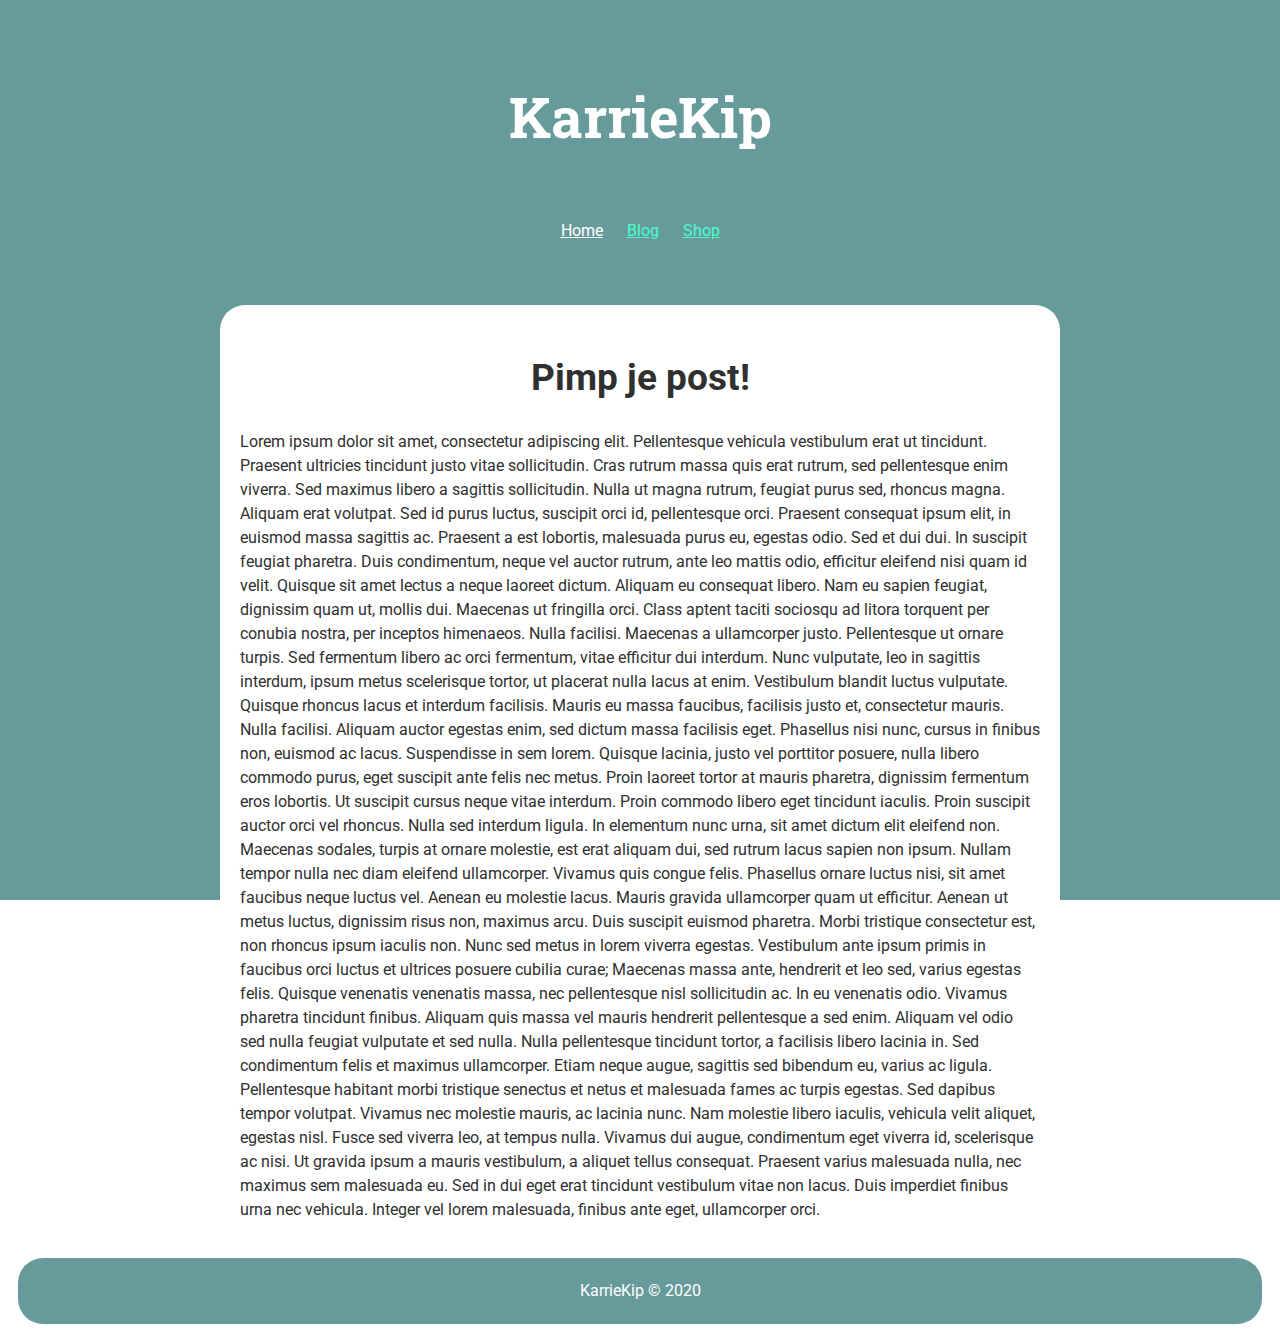
==== index.html @ 7db66de0 "Update index.html" ====
<!DOCTYPE html>

<html lang="nl">

<head>
    <meta charset="UTF-8">
    <meta name="viewport" content="width=device-width, initial-scale=1.0">
    <meta name="description" content="Kipje Kaartje">
    <meta property="og:image" content="...">
    <meta name="keywords" content="...">
    
    <title>KarrieKip</title>
    
    <link rel="apple-touch-icon" sizes="180x180" href="/favicon/apple-touch-icon.png">
    <link rel="icon" type="image/png" sizes="32x32" href="/favicon/favicon-32x32.png">
    <link rel="icon" type="image/png" sizes="16x16" href="/favicon/favicon-16x16.png">
    <link rel="manifest" href="/favicon/site.webmanifest">
    
    <link rel="stylesheet" href="https://fonts.googleapis.com/css?family=Roboto:400,700">
    <link rel="stylesheet" href="https://fonts.googleapis.com/css?family=Roboto Slab">
    
    <link rel="stylesheet" type="text/css" href="style.css">

</head>

<body>

<button onclick="topFunction()" id="myBtn" title="Go to top">Top</button>

<script>
//Get the button
var mybutton = document.getElementById("myBtn");

// When the user scrolls down 20px from the top of the document, show the button
window.onscroll = function() {scrollFunction()};

function scrollFunction() {
  if (document.body.scrollTop > 20 || document.documentElement.scrollTop > 20) {
    mybutton.style.display = "block";
  } else {
    mybutton.style.display = "none";
  }
}

// When the user clicks on the button, scroll to the top of the document
function topFunction() {
  document.body.scrollTop = 0;
  document.documentElement.scrollTop = 0;
}
</script>

<header>
    <p><b>KarrieKip</b></p>
</header>

<div class="topnav">
    <a class="active" href="/index.html">Home</a>
    <a href="/blog.html">Blog</a>
    <a href="https://karriekip.redbubble.com" target="_blank" rel="noopener">Shop</a>
</div>

<section class="wrapper">

<h1>Pimp je post!</h1>

<p>
Lorem ipsum dolor sit amet, consectetur adipiscing elit. Pellentesque vehicula vestibulum erat ut tincidunt. Praesent ultricies tincidunt justo vitae sollicitudin. Cras rutrum massa quis erat rutrum, sed pellentesque enim viverra. Sed maximus libero a sagittis sollicitudin. Nulla ut magna rutrum, feugiat purus sed, rhoncus magna. Aliquam erat volutpat. Sed id purus luctus, suscipit orci id, pellentesque orci. Praesent consequat ipsum elit, in euismod massa sagittis ac. Praesent a est lobortis, malesuada purus eu, egestas odio. Sed et dui dui. In suscipit feugiat pharetra. Duis condimentum, neque vel auctor rutrum, ante leo mattis odio, efficitur eleifend nisi quam id velit.
Quisque sit amet lectus a neque laoreet dictum. Aliquam eu consequat libero. Nam eu sapien feugiat, dignissim quam ut, mollis dui. Maecenas ut fringilla orci. Class aptent taciti sociosqu ad litora torquent per conubia nostra, per inceptos himenaeos. Nulla facilisi. Maecenas a ullamcorper justo. Pellentesque ut ornare turpis. Sed fermentum libero ac orci fermentum, vitae efficitur dui interdum. Nunc vulputate, leo in sagittis interdum, ipsum metus scelerisque tortor, ut placerat nulla lacus at enim. Vestibulum blandit luctus vulputate. Quisque rhoncus lacus et interdum facilisis. Mauris eu massa faucibus, facilisis justo et, consectetur mauris. Nulla facilisi. Aliquam auctor egestas enim, sed dictum massa facilisis eget. Phasellus nisi nunc, cursus in finibus non, euismod ac lacus. Suspendisse in sem lorem. Quisque lacinia, justo vel porttitor posuere, nulla libero commodo purus, eget suscipit ante felis nec metus. Proin laoreet tortor at mauris pharetra, dignissim fermentum eros lobortis. Ut suscipit cursus neque vitae interdum. Proin commodo libero eget tincidunt iaculis. Proin suscipit auctor orci vel rhoncus. Nulla sed interdum ligula. In elementum nunc urna, sit amet dictum elit eleifend non. Maecenas sodales, turpis at ornare molestie, est erat aliquam dui, sed rutrum lacus sapien non ipsum. Nullam tempor nulla nec diam eleifend ullamcorper. Vivamus quis congue felis. Phasellus ornare luctus nisi, sit amet faucibus neque luctus vel. Aenean eu molestie lacus. Mauris gravida ullamcorper quam ut efficitur. Aenean ut metus luctus, dignissim risus non, maximus arcu. Duis suscipit euismod pharetra. Morbi tristique consectetur est, non rhoncus ipsum iaculis non. Nunc sed metus in lorem viverra egestas. Vestibulum ante ipsum primis in faucibus orci luctus et ultrices posuere cubilia curae; Maecenas massa ante, hendrerit et leo sed, varius egestas felis. Quisque venenatis venenatis massa, nec pellentesque nisl sollicitudin ac. In eu venenatis odio. Vivamus pharetra tincidunt finibus. Aliquam quis massa vel mauris hendrerit pellentesque a sed enim.
Aliquam vel odio sed nulla feugiat vulputate et sed nulla. Nulla pellentesque tincidunt tortor, a facilisis libero lacinia in. Sed condimentum felis et maximus ullamcorper. Etiam neque augue, sagittis sed bibendum eu, varius ac ligula. Pellentesque habitant morbi tristique senectus et netus et malesuada fames ac turpis egestas. Sed dapibus tempor volutpat. Vivamus nec molestie mauris, ac lacinia nunc. Nam molestie libero iaculis, vehicula velit aliquet, egestas nisl. Fusce sed viverra leo, at tempus nulla. Vivamus dui augue, condimentum eget viverra id, scelerisque ac nisi. Ut gravida ipsum a mauris vestibulum, a aliquet tellus consequat. Praesent varius malesuada nulla, nec maximus sem malesuada eu. Sed in dui eget erat tincidunt vestibulum vitae non lacus. Duis imperdiet finibus urna nec vehicula. Integer vel lorem malesuada, finibus ante eget, ullamcorper orci.
</p>

<div class="skewed"></div>
    
<div class="skewed2"></div>

</section>

<footer>
    <p>KarrieKip © 2020</p>
</footer>
    
</body>
</html>
---- style.css ----
body {
    font-family: 'Roboto', sans-serif;
    line-height: 1.5;
    font-size: 16px;
    background-color: white;
    padding: 10px;
    color: #303030;
}
    
    /* Style the header */
header {
  font-family: 'Roboto Slab', sans-serif;
  padding-bottom: 5px;
  text-align: center;
  font-size: 350%;
  color: white
}

.topnav {
  font-family: 'Roboto';
  text-align: center;
  color: white;
  padding-bottom: 5%;
  word-spacing: 20px;

}

.topnav a.active {
  color: white;
}
    
    /* Style the content */
section {
  -webkit-flex: 3;
  -ms-flex: 3;
  flex: 3;
  background-color: #ffffff;
  
}

hr {
  border-top: 1px solid grey;
  margin-top: 3%;
  margin-bottom: 6%;
    
}  
 
    /* Style the footer */
footer {
  background-color: #679b9b;
  text-align: center;
  color: white;
  padding: 5px;
  border-radius: 25px;

}
    
.wrapper {
  max-width: 800px;
  padding: 20px;
  margin: 0 auto;
  border-radius: 25px;
}

img {
    width: 100%;
    height: auto;
    overflow: hidden;
}

h1 {
  font-size: 230%;
  word-break: no;
  text-align: center;
}

h2 {
  font-size: 190%;
  word-break: no;
}        

a {
  color: #49ffcb;
}

.skewed {
  position: absolute;
  top: 0;
  bottom: 0;
  right: 0;
  left: 0;
  width: 100%;
  height: 100%;
  background-color: #679b9b;
  z-index: -1;
  transform: skewY(6deg);
  transform-origin: top right;
}

.skewed2 {
  position: absolute;
  top: 0;
  bottom: 0;
  right: 0;
  left: 0;
  width: 100%;
  height: 100%;
  background-color: #679b9b;
  z-index: -1;
  transform: skewY(180deg);
  transform-origin: bottom right;
}

#myBtn {
  display: none;
  position: fixed;
  bottom: 20px;
  right: 30px;
  z-index: 99;
  font-size: 18px;
  border: none;
  outline: none;
  background-color: #aacfcf;
  color: white;
  cursor: pointer;
  padding: 15px;
  border-radius: 10px;
  -webkit-transition-duration: 0.4s; /* Safari */
  transition-duration: 0.4s;
}

#myBtn:hover {
  box-shadow: 0 12px 16px 0 rgba(0,0,0,0.24),0 17px 50px 0 rgba(0,0,0,0.19);
}
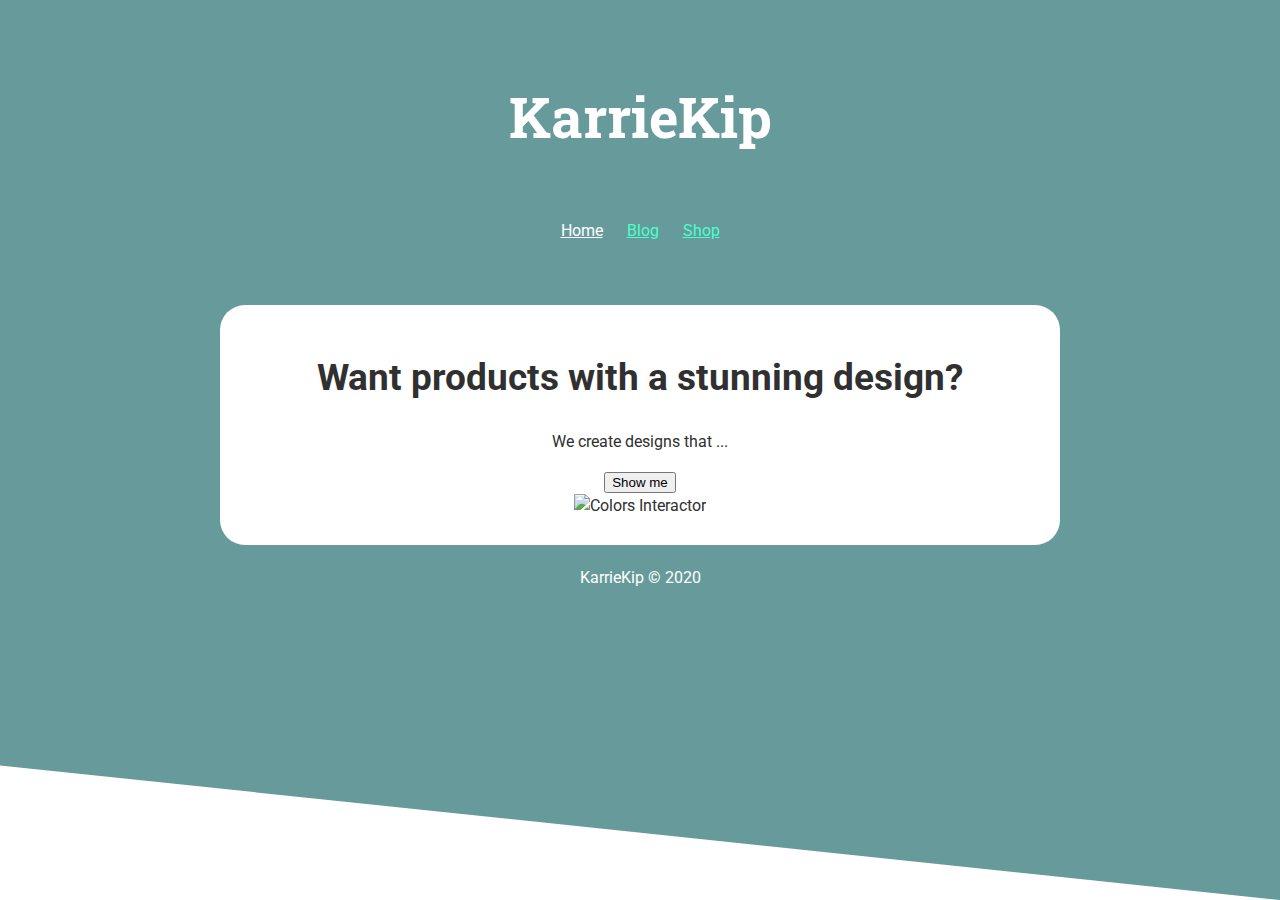
==== commit d647422e: "Update index.html" ====
--- a/index.html
+++ b/index.html
@@ -61,17 +61,21 @@
 
 <section class="wrapper">
 
-<h1>Pimp je post!</h1>
-
-<p>
-Lorem ipsum dolor sit amet, consectetur adipiscing elit. Pellentesque vehicula vestibulum erat ut tincidunt. Praesent ultricies tincidunt justo vitae sollicitudin. Cras rutrum massa quis erat rutrum, sed pellentesque enim viverra. Sed maximus libero a sagittis sollicitudin. Nulla ut magna rutrum, feugiat purus sed, rhoncus magna. Aliquam erat volutpat. Sed id purus luctus, suscipit orci id, pellentesque orci. Praesent consequat ipsum elit, in euismod massa sagittis ac. Praesent a est lobortis, malesuada purus eu, egestas odio. Sed et dui dui. In suscipit feugiat pharetra. Duis condimentum, neque vel auctor rutrum, ante leo mattis odio, efficitur eleifend nisi quam id velit.
-Quisque sit amet lectus a neque laoreet dictum. Aliquam eu consequat libero. Nam eu sapien feugiat, dignissim quam ut, mollis dui. Maecenas ut fringilla orci. Class aptent taciti sociosqu ad litora torquent per conubia nostra, per inceptos himenaeos. Nulla facilisi. Maecenas a ullamcorper justo. Pellentesque ut ornare turpis. Sed fermentum libero ac orci fermentum, vitae efficitur dui interdum. Nunc vulputate, leo in sagittis interdum, ipsum metus scelerisque tortor, ut placerat nulla lacus at enim. Vestibulum blandit luctus vulputate. Quisque rhoncus lacus et interdum facilisis. Mauris eu massa faucibus, facilisis justo et, consectetur mauris. Nulla facilisi. Aliquam auctor egestas enim, sed dictum massa facilisis eget. Phasellus nisi nunc, cursus in finibus non, euismod ac lacus. Suspendisse in sem lorem. Quisque lacinia, justo vel porttitor posuere, nulla libero commodo purus, eget suscipit ante felis nec metus. Proin laoreet tortor at mauris pharetra, dignissim fermentum eros lobortis. Ut suscipit cursus neque vitae interdum. Proin commodo libero eget tincidunt iaculis. Proin suscipit auctor orci vel rhoncus. Nulla sed interdum ligula. In elementum nunc urna, sit amet dictum elit eleifend non. Maecenas sodales, turpis at ornare molestie, est erat aliquam dui, sed rutrum lacus sapien non ipsum. Nullam tempor nulla nec diam eleifend ullamcorper. Vivamus quis congue felis. Phasellus ornare luctus nisi, sit amet faucibus neque luctus vel. Aenean eu molestie lacus. Mauris gravida ullamcorper quam ut efficitur. Aenean ut metus luctus, dignissim risus non, maximus arcu. Duis suscipit euismod pharetra. Morbi tristique consectetur est, non rhoncus ipsum iaculis non. Nunc sed metus in lorem viverra egestas. Vestibulum ante ipsum primis in faucibus orci luctus et ultrices posuere cubilia curae; Maecenas massa ante, hendrerit et leo sed, varius egestas felis. Quisque venenatis venenatis massa, nec pellentesque nisl sollicitudin ac. In eu venenatis odio. Vivamus pharetra tincidunt finibus. Aliquam quis massa vel mauris hendrerit pellentesque a sed enim.
-Aliquam vel odio sed nulla feugiat vulputate et sed nulla. Nulla pellentesque tincidunt tortor, a facilisis libero lacinia in. Sed condimentum felis et maximus ullamcorper. Etiam neque augue, sagittis sed bibendum eu, varius ac ligula. Pellentesque habitant morbi tristique senectus et netus et malesuada fames ac turpis egestas. Sed dapibus tempor volutpat. Vivamus nec molestie mauris, ac lacinia nunc. Nam molestie libero iaculis, vehicula velit aliquet, egestas nisl. Fusce sed viverra leo, at tempus nulla. Vivamus dui augue, condimentum eget viverra id, scelerisque ac nisi. Ut gravida ipsum a mauris vestibulum, a aliquet tellus consequat. Praesent varius malesuada nulla, nec maximus sem malesuada eu. Sed in dui eget erat tincidunt vestibulum vitae non lacus. Duis imperdiet finibus urna nec vehicula. Integer vel lorem malesuada, finibus ante eget, ullamcorper orci.
-</p>
+<h1>Want products with a stunning design?</h1>
+    
+<center>
+    
+    <p>We create designs that ...</p>
+    
+    <button class="button1">Show me</button>
+    
+    <div>
+        <img src="https://images.unsplash.com/photo-1489987707025-afc232f7ea0f?ixlib=rb-1.2.1&ixid=eyJhcHBfaWQiOjEyMDd9&auto=format&fit=crop&w=750&q=80" alt="Colors Interactor"></img>
+    </div>
+    
+</center>
 
 <div class="skewed"></div>
-    
-<div class="skewed2"></div>
 
 </section>
 
--- a/style.css
+++ b/style.css
@@ -77,7 +77,14 @@
 h2 {
   font-size: 190%;
   word-break: no;
-}        
+}
+
+h3 {
+  font-size: 110%;
+  word-break: no;
+  color: grey;
+  margin-left: 20px;
+}  
 
 a {
   color: #49ffcb;
@@ -95,20 +102,6 @@
   z-index: -1;
   transform: skewY(6deg);
   transform-origin: top right;
-}
-
-.skewed2 {
-  position: absolute;
-  top: 0;
-  bottom: 0;
-  right: 0;
-  left: 0;
-  width: 100%;
-  height: 100%;
-  background-color: #679b9b;
-  z-index: -1;
-  transform: skewY(180deg);
-  transform-origin: bottom right;
 }
 
 #myBtn {
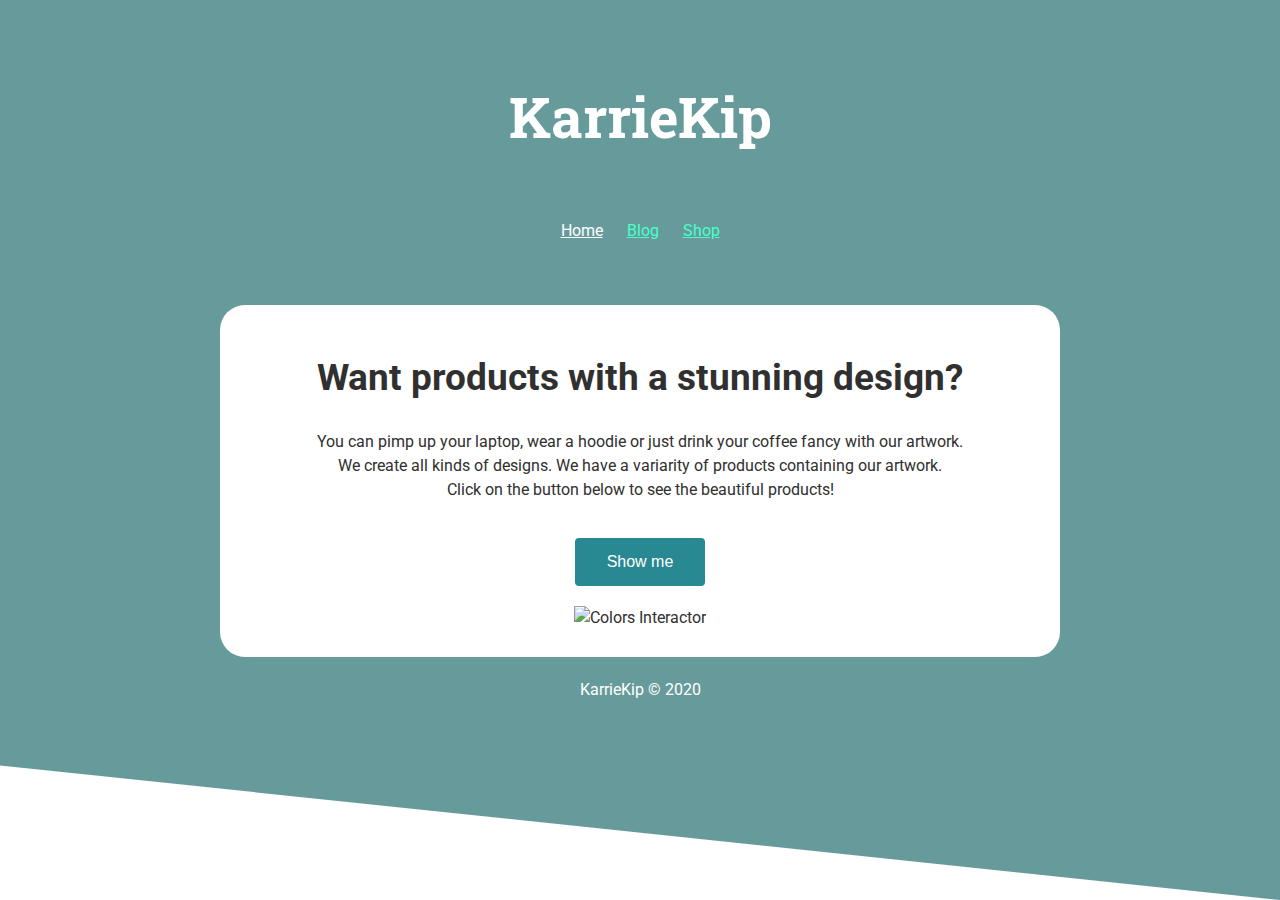
==== commit c2377d1e: "Update index.html" ====
--- a/index.html
+++ b/index.html
@@ -65,7 +65,7 @@
     
 <center>
     
-    <p>We create designs that ...</p>
+    <p> You can pimp up your laptop, wear a hoodie or just drink your coffee fancy with our artwork. <br> We create all kinds of designs. We have a variarity of products containing our artwork. <br> Click on the button below to see the beautiful products!</p>
     
     <button class="button1">Show me</button>
     
--- a/style.css
+++ b/style.css
@@ -125,3 +125,23 @@
 #myBtn:hover {
   box-shadow: 0 12px 16px 0 rgba(0,0,0,0.24),0 17px 50px 0 rgba(0,0,0,0.19);
 }
+
+.button1 {
+        background-color: #288992;
+        border: none;
+        border-radius: 4px;
+        color: white;
+        padding: 15px 32px;
+        text-align: center;
+        text-decoration: none;
+        display: inline-block;
+        font-size: 16px;
+        margin: 20px 20px;
+        cursor: pointer;
+        -webkit-transition-duration: 0.4s; /* Safari */
+        transition-duration: 0.4s;
+}
+     .button1:hover {
+        box-shadow: 0 12px 16px 0 rgba(0,0,0,0.24),0 17px 50px 0 rgba(0,0,0,0.19);
+        
+        }
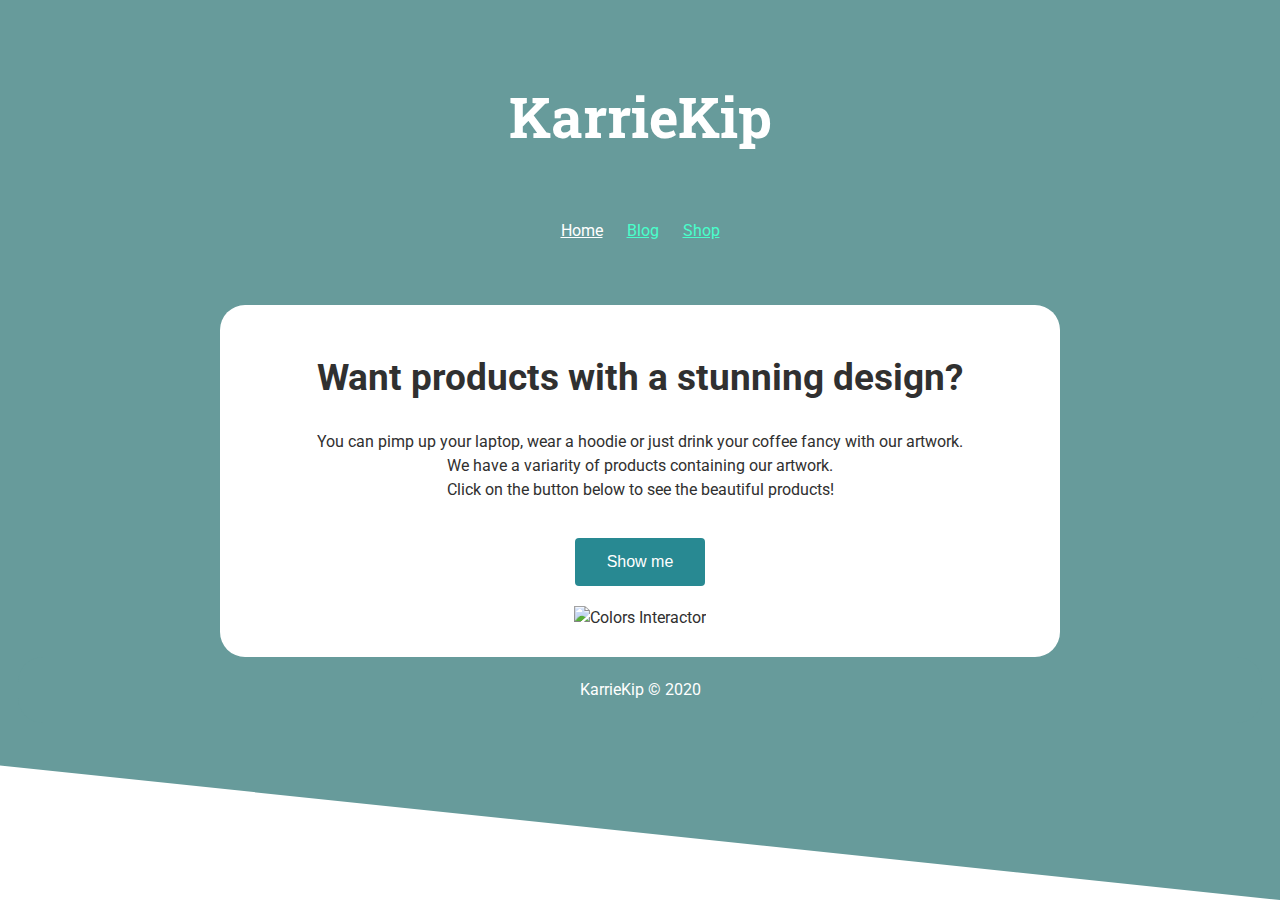
==== commit ff120f92: "Update index.html" ====
--- a/index.html
+++ b/index.html
@@ -65,7 +65,7 @@
     
 <center>
     
-    <p> You can pimp up your laptop, wear a hoodie or just drink your coffee fancy with our artwork. <br> We create all kinds of designs. We have a variarity of products containing our artwork. <br> Click on the button below to see the beautiful products!</p>
+    <p> You can pimp up your laptop, wear a hoodie or just drink your coffee fancy with our artwork. <br> We have a variarity of products containing our artwork. <br> Click on the button below to see the beautiful products!</p>
     
     <button class="button1">Show me</button>
     
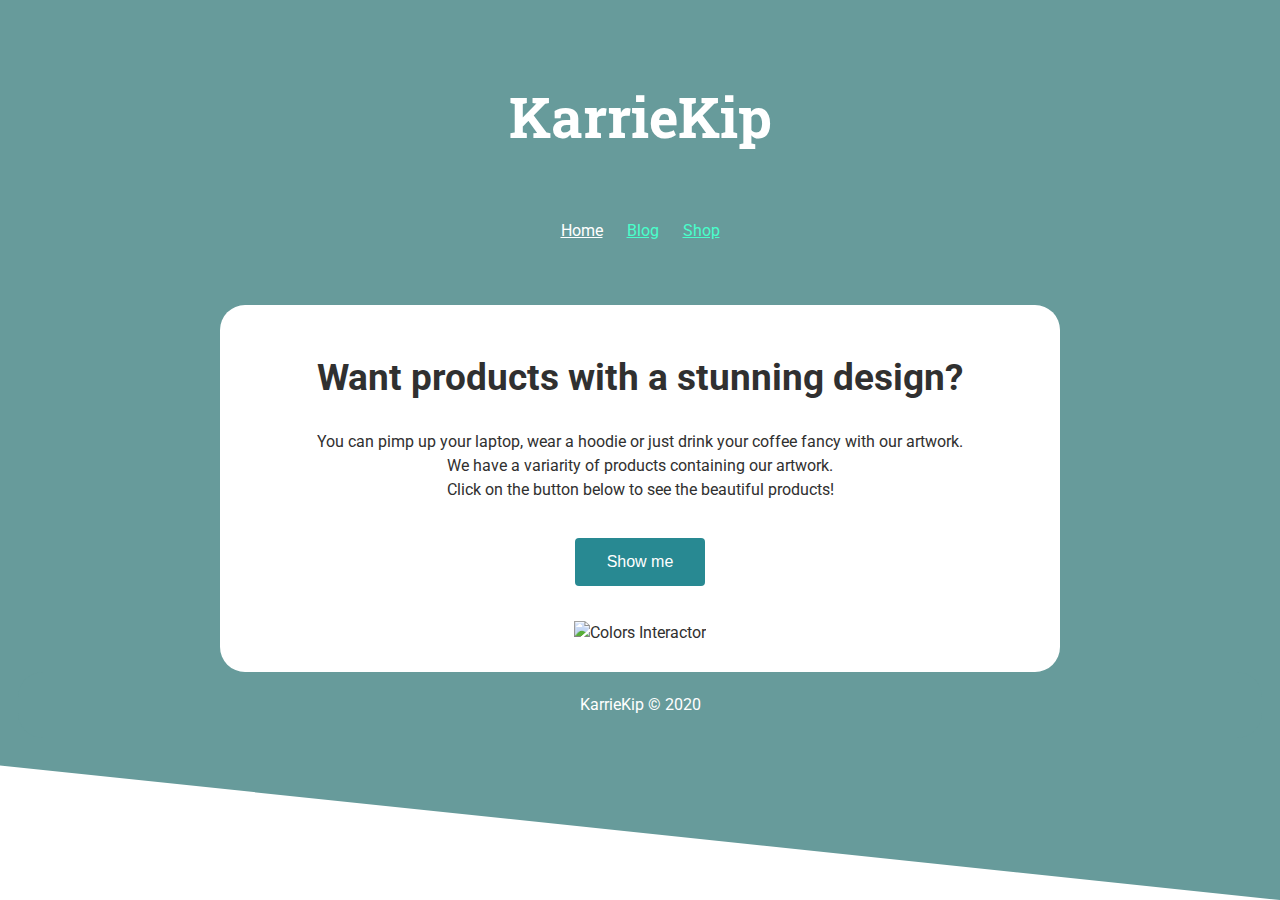
==== commit fbba5ff7: "Update index.html" ====
--- a/index.html
+++ b/index.html
@@ -56,7 +56,7 @@
 <div class="topnav">
     <a class="active" href="/index.html">Home</a>
     <a href="/blog.html">Blog</a>
-    <a href="https://karriekip.redbubble.com" target="_blank" rel="noopener">Shop</a>
+    <a href="/shop.html">Shop</a>
 </div>
 
 <section class="wrapper">
--- a/style.css
+++ b/style.css
@@ -66,6 +66,14 @@
     width: 100%;
     height: auto;
     overflow: hidden;
+    padding-top: 15px;
+}
+
+.img2 {
+    width: 100%;
+    height: 150px;
+    overflow: hidden;
+    filter: grayscale(60%);
 }
 
 h1 {
@@ -136,7 +144,7 @@
         text-decoration: none;
         display: inline-block;
         font-size: 16px;
-        margin: 20px 20px;
+        margin: 20px 40px;
         cursor: pointer;
         -webkit-transition-duration: 0.4s; /* Safari */
         transition-duration: 0.4s;
@@ -145,3 +153,196 @@
         box-shadow: 0 12px 16px 0 rgba(0,0,0,0.24),0 17px 50px 0 rgba(0,0,0,0.19);
         
         }
+
+
+
+.resp-sharing-button__link,
+.resp-sharing-button__icon {
+  display: inline-block
+}
+
+.resp-sharing-button__link {
+  text-decoration: none;
+  color: #fff;
+  margin: 0.5em
+}
+
+.resp-sharing-button {
+  border-radius: 5px;
+  transition: 25ms ease-out;
+  padding: 0.5em 0.75em;
+  font-family: Helvetica Neue,Helvetica,Arial,sans-serif
+}
+
+.resp-sharing-button__icon svg {
+  width: 1em;
+  height: 1em;
+  margin-right: 0.4em;
+  vertical-align: top
+}
+
+.resp-sharing-button--small svg {
+  margin: 0;
+  vertical-align: middle
+}
+
+/* Non solid icons get a stroke */
+.resp-sharing-button__icon {
+  stroke: #fff;
+  fill: none
+}
+
+/* Solid icons get a fill */
+.resp-sharing-button__icon--solid,
+.resp-sharing-button__icon--solidcircle {
+  fill: #fff;
+  stroke: none
+}
+
+.resp-sharing-button--twitter {
+  background-color: #55acee
+}
+
+.resp-sharing-button--twitter:hover {
+  background-color: #2795e9
+}
+
+.resp-sharing-button--pinterest {
+  background-color: #bd081c
+}
+
+.resp-sharing-button--pinterest:hover {
+  background-color: #8c0615
+}
+
+.resp-sharing-button--facebook {
+  background-color: #3b5998
+}
+
+.resp-sharing-button--facebook:hover {
+  background-color: #2d4373
+}
+
+.resp-sharing-button--tumblr {
+  background-color: #35465C
+}
+
+.resp-sharing-button--tumblr:hover {
+  background-color: #222d3c
+}
+
+.resp-sharing-button--reddit {
+  background-color: #5f99cf
+}
+
+.resp-sharing-button--reddit:hover {
+  background-color: #3a80c1
+}
+
+.resp-sharing-button--google {
+  background-color: #dd4b39
+}
+
+.resp-sharing-button--google:hover {
+  background-color: #c23321
+}
+
+.resp-sharing-button--linkedin {
+  background-color: #0077b5
+}
+
+.resp-sharing-button--linkedin:hover {
+  background-color: #046293
+}
+
+.resp-sharing-button--email {
+  background-color: #777
+}
+
+.resp-sharing-button--email:hover {
+  background-color: #5e5e5e
+}
+
+.resp-sharing-button--xing {
+  background-color: #1a7576
+}
+
+.resp-sharing-button--xing:hover {
+  background-color: #114c4c
+}
+
+.resp-sharing-button--whatsapp {
+  background-color: #25D366
+}
+
+.resp-sharing-button--whatsapp:hover {
+  background-color: #1da851
+}
+
+.resp-sharing-button--hackernews {
+background-color: #FF6600
+}
+.resp-sharing-button--hackernews:hover, .resp-sharing-button--hackernews:focus {   background-color: #FB6200 }
+
+.resp-sharing-button--vk {
+  background-color: #507299
+}
+
+.resp-sharing-button--vk:hover {
+  background-color: #43648c
+}
+
+.resp-sharing-button--facebook {
+  background-color: #3b5998;
+  border-color: #3b5998;
+}
+
+.resp-sharing-button--facebook:hover,
+.resp-sharing-button--facebook:active {
+  background-color: #2d4373;
+  border-color: #2d4373;
+}
+
+.resp-sharing-button--twitter {
+  background-color: #55acee;
+  border-color: #55acee;
+}
+
+.resp-sharing-button--twitter:hover,
+.resp-sharing-button--twitter:active {
+  background-color: #2795e9;
+  border-color: #2795e9;
+}
+
+.resp-sharing-button--tumblr {
+  background-color: #35465C;
+  border-color: #35465C;
+}
+
+.resp-sharing-button--tumblr:hover,
+.resp-sharing-button--tumblr:active {
+  background-color: #222d3c;
+  border-color: #222d3c;
+}
+
+.resp-sharing-button--pinterest {
+  background-color: #bd081c;
+  border-color: #bd081c;
+}
+
+.resp-sharing-button--pinterest:hover,
+.resp-sharing-button--pinterest:active {
+  background-color: #8c0615;
+  border-color: #8c0615;
+}
+
+.resp-sharing-button--whatsapp {
+  background-color: #25D366;
+  border-color: #25D366;
+}
+
+.resp-sharing-button--whatsapp:hover,
+.resp-sharing-button--whatsapp:active {
+  background-color: #1DA851;
+  border-color: #1DA851;
+}
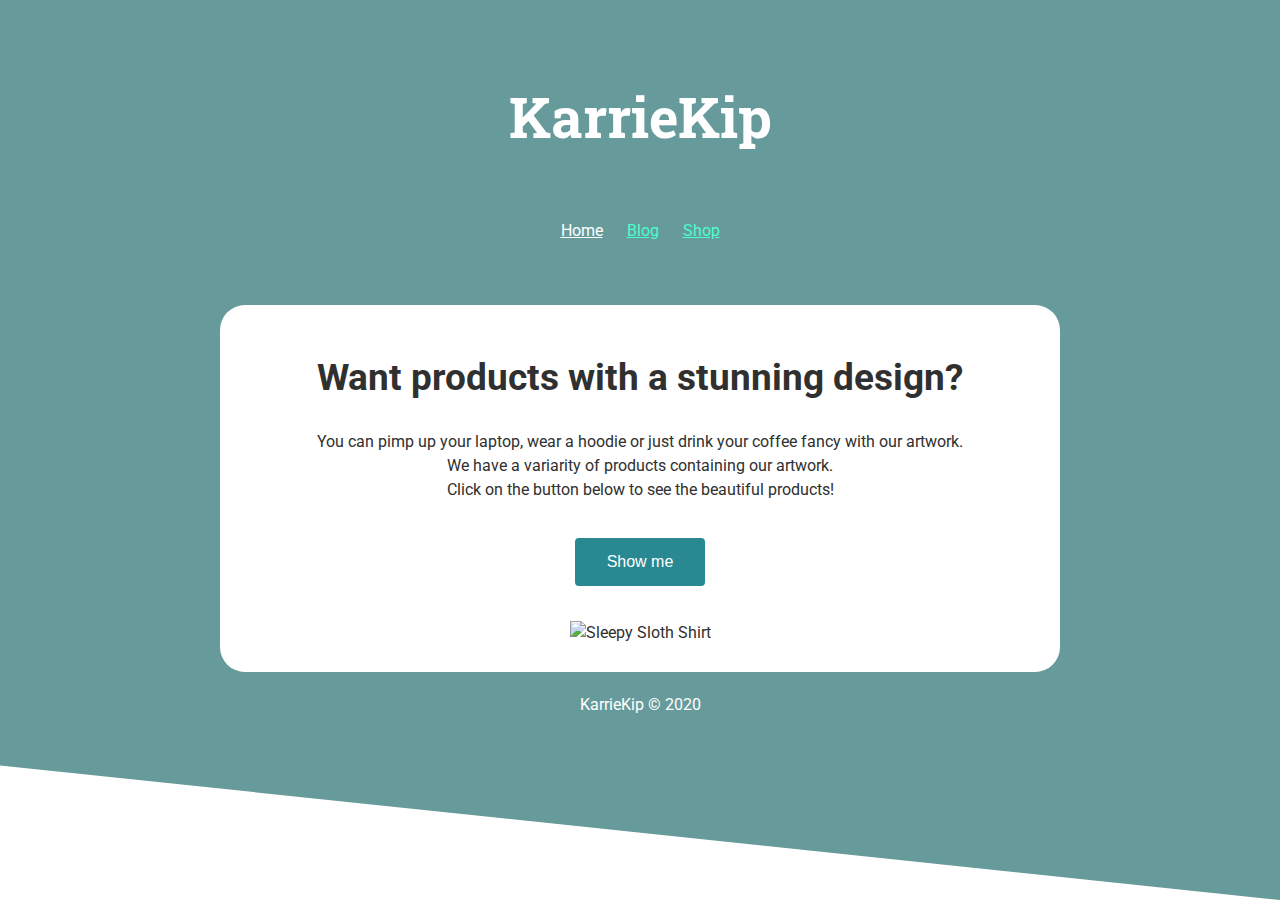
==== commit 97a2dfdc: "Update index.html" ====
--- a/index.html
+++ b/index.html
@@ -67,10 +67,12 @@
     
     <p> You can pimp up your laptop, wear a hoodie or just drink your coffee fancy with our artwork. <br> We have a variarity of products containing our artwork. <br> Click on the button below to see the beautiful products!</p>
     
+    <a href="/shop.html">
     <button class="button1">Show me</button>
-    
+    </a>
+        
     <div>
-        <img src="https://images.unsplash.com/photo-1489987707025-afc232f7ea0f?ixlib=rb-1.2.1&ixid=eyJhcHBfaWQiOjEyMDd9&auto=format&fit=crop&w=750&q=80" alt="Colors Interactor"></img>
+        <img src="sleepy_sloth_shirt.png" alt="Sleepy Sloth Shirt"></img>
     </div>
     
 </center>
--- a/style.css
+++ b/style.css
@@ -154,6 +154,26 @@
         
         }
 
+.button2 {
+        background-color: #FF2F2F;
+        border: none;
+        border-radius: 4px;
+        color: white;
+        padding: 15px 32px;
+        text-align: center;
+        text-decoration: none;
+        display: inline-block;
+        font-size: 16px;
+        margin: 20px 40px;
+        cursor: pointer;
+        -webkit-transition-duration: 0.4s; /* Safari */
+        transition-duration: 0.4s;
+}
+     .button2:hover {
+        box-shadow: 0 12px 16px 0 rgba(0,0,0,0.24),0 17px 50px 0 rgba(0,0,0,0.19);
+        
+        }
+
 
 
 .resp-sharing-button__link,
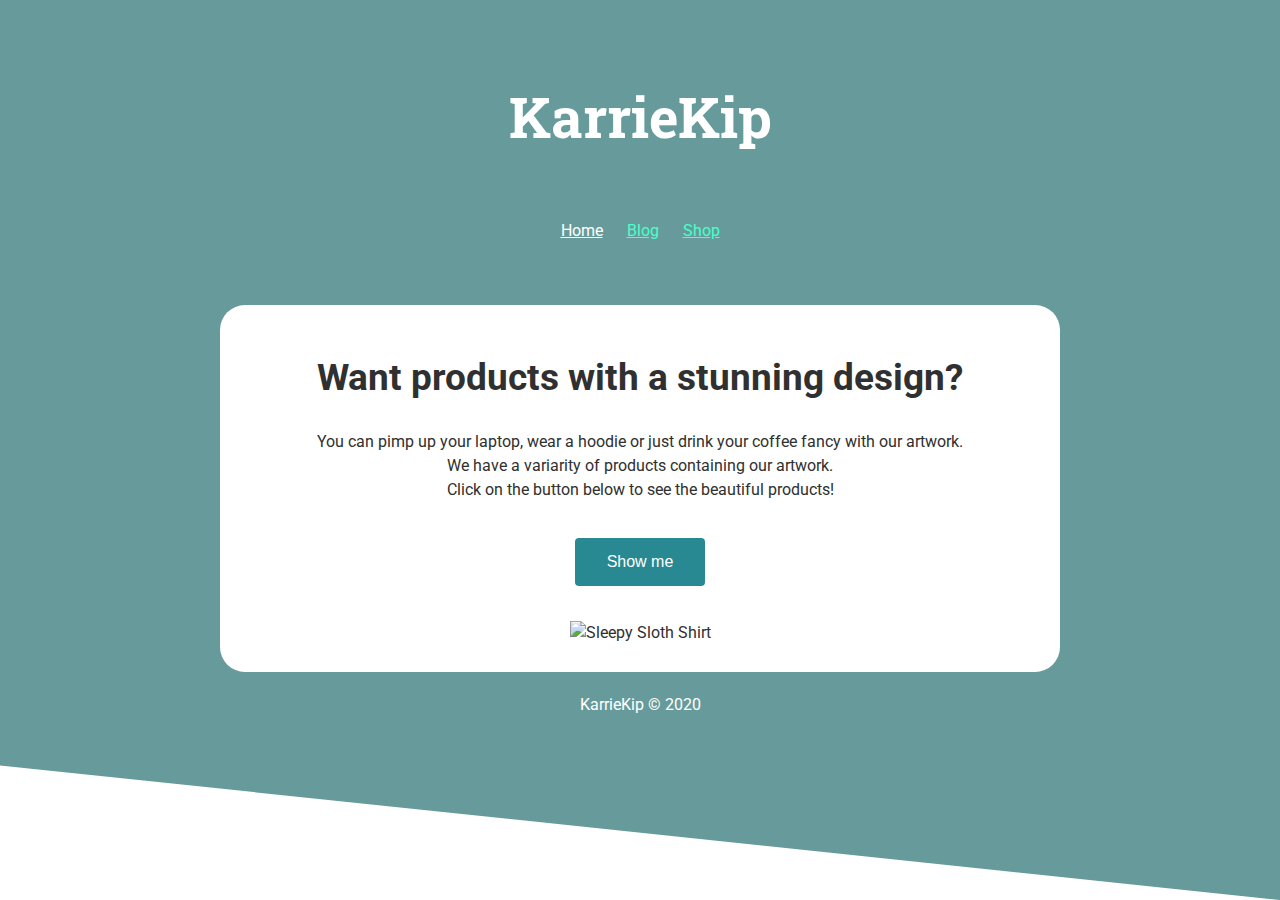
==== commit 66810f4a: "Update index.html" ====
--- a/index.html
+++ b/index.html
@@ -1,13 +1,13 @@
 <!DOCTYPE html>
 
-<html lang="nl">
+<html lang="en">
 
 <head>
     <meta charset="UTF-8">
     <meta name="viewport" content="width=device-width, initial-scale=1.0">
     <meta name="description" content="Kipje Kaartje">
     <meta property="og:image" content="...">
-    <meta name="keywords" content="...">
+    <meta name="keywords" content="karriekip, shop, redbubble">
     
     <title>KarrieKip</title>
     
@@ -20,6 +20,17 @@
     <link rel="stylesheet" href="https://fonts.googleapis.com/css?family=Roboto Slab">
     
     <link rel="stylesheet" type="text/css" href="style.css">
+
+<!-- Global site tag (gtag.js) - Google Analytics -->
+<script async src="https://www.googletagmanager.com/gtag/js?id=UA-165245799-1"></script>
+<script>
+  window.dataLayer = window.dataLayer || [];
+  function gtag(){dataLayer.push(arguments);}
+  gtag('js', new Date());
+
+  gtag('config', 'UA-165245799-1');
+</script>
+
 
 </head>
 
@@ -72,7 +83,7 @@
     </a>
         
     <div>
-        <img src="sleepy_sloth_shirt.png" alt="Sleepy Sloth Shirt"></img>
+        <img src="/img/sleepy_sloth_shirt.png" alt="Sleepy Sloth Shirt"></img>
     </div>
     
 </center>
